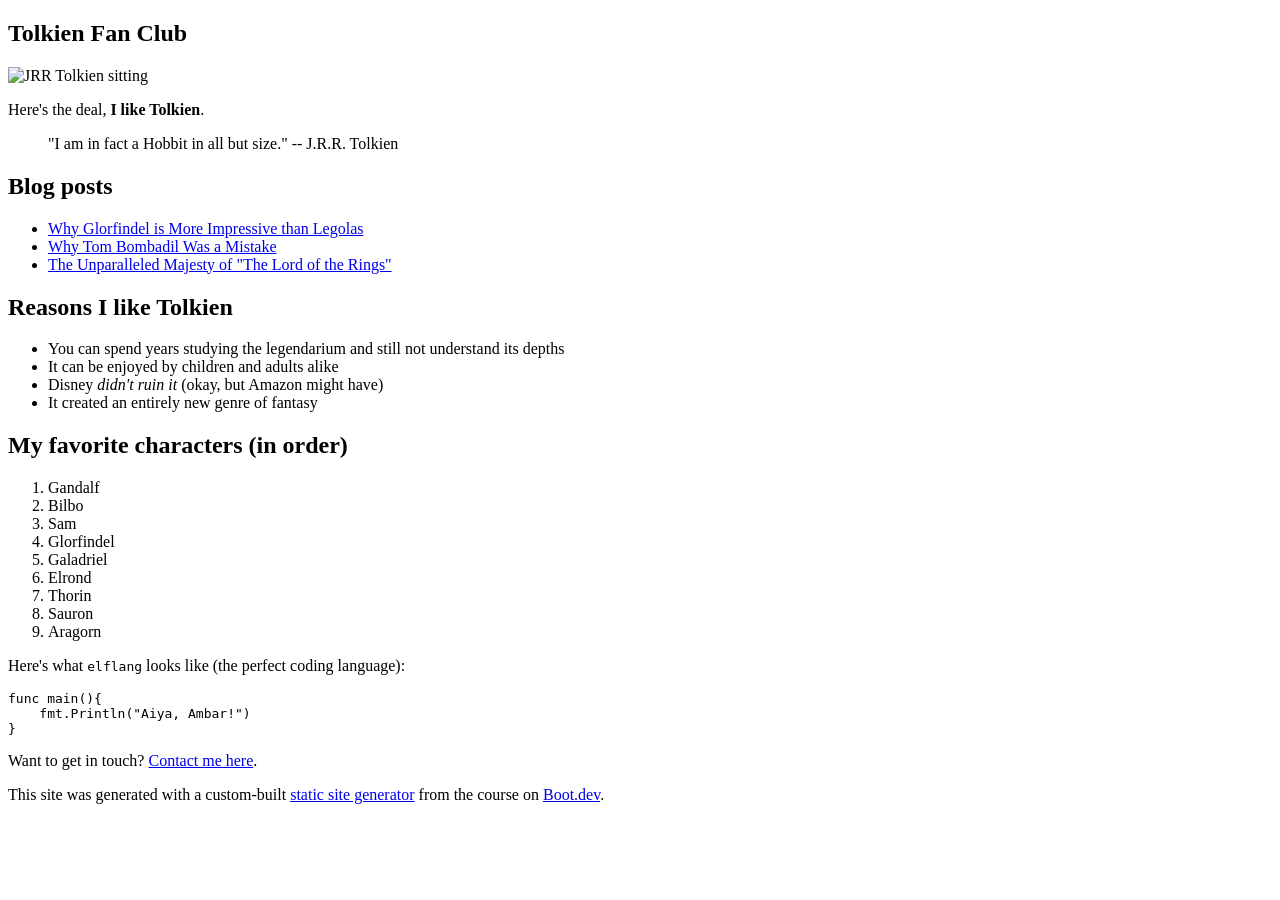
==== docs/index.html @ 8b3a02f6 "Adjusted functions for use with github pages" ====
<!doctype html>
<html>
  <head>
    <meta charset="utf-8" />
    <meta name="viewport" content="width=device-width, initial-scale=1" />
    <title>Tolkien Fan Club</title>
    <link href="/staticsite/index.css" rel="stylesheet" />
  </head>

  <body>
    <article><div><h1>Tolkien Fan Club</h1><p><img src="/staticsite/images/tolkien.png" alt="JRR Tolkien sitting"></img></p><p>Here's the deal, <b>I like Tolkien</b>.</p><blockquote>"I am in fact a Hobbit in all but size."  -- J.R.R. Tolkien</blockquote><h2>Blog posts</h2><ul><li><a href="/staticsite/blog/glorfindel">Why Glorfindel is More Impressive than Legolas</a></li><li><a href="/staticsite/blog/tom">Why Tom Bombadil Was a Mistake</a></li><li><a href="/staticsite/blog/majesty">The Unparalleled Majesty of "The Lord of the Rings"</a></li></ul><h2>Reasons I like Tolkien</h2><ul><li>You can spend years studying the legendarium and still not understand its depths</li><li>It can be enjoyed by children and adults alike</li><li>Disney <i>didn't ruin it</i> (okay, but Amazon might have)</li><li>It created an entirely new genre of fantasy</li></ul><h2>My favorite characters (in order)</h2><ol><li>Gandalf</li><li>Bilbo</li><li>Sam</li><li>Glorfindel</li><li>Galadriel</li><li>Elrond</li><li>Thorin</li><li>Sauron</li><li>Aragorn</li></ol><p>Here's what <code>elflang</code> looks like (the perfect coding language):</p><pre><code>func main(){
    fmt.Println("Aiya, Ambar!")
}
</code></pre><p>Want to get in touch? <a href="/staticsite/contact">Contact me here</a>.</p><p>This site was generated with a custom-built <a href="https://www.boot.dev/courses/build-static-site-generator-python">static site generator</a> from the course on <a href="https://www.boot.dev">Boot.dev</a>.</p></div></article>
  </body>
</html>
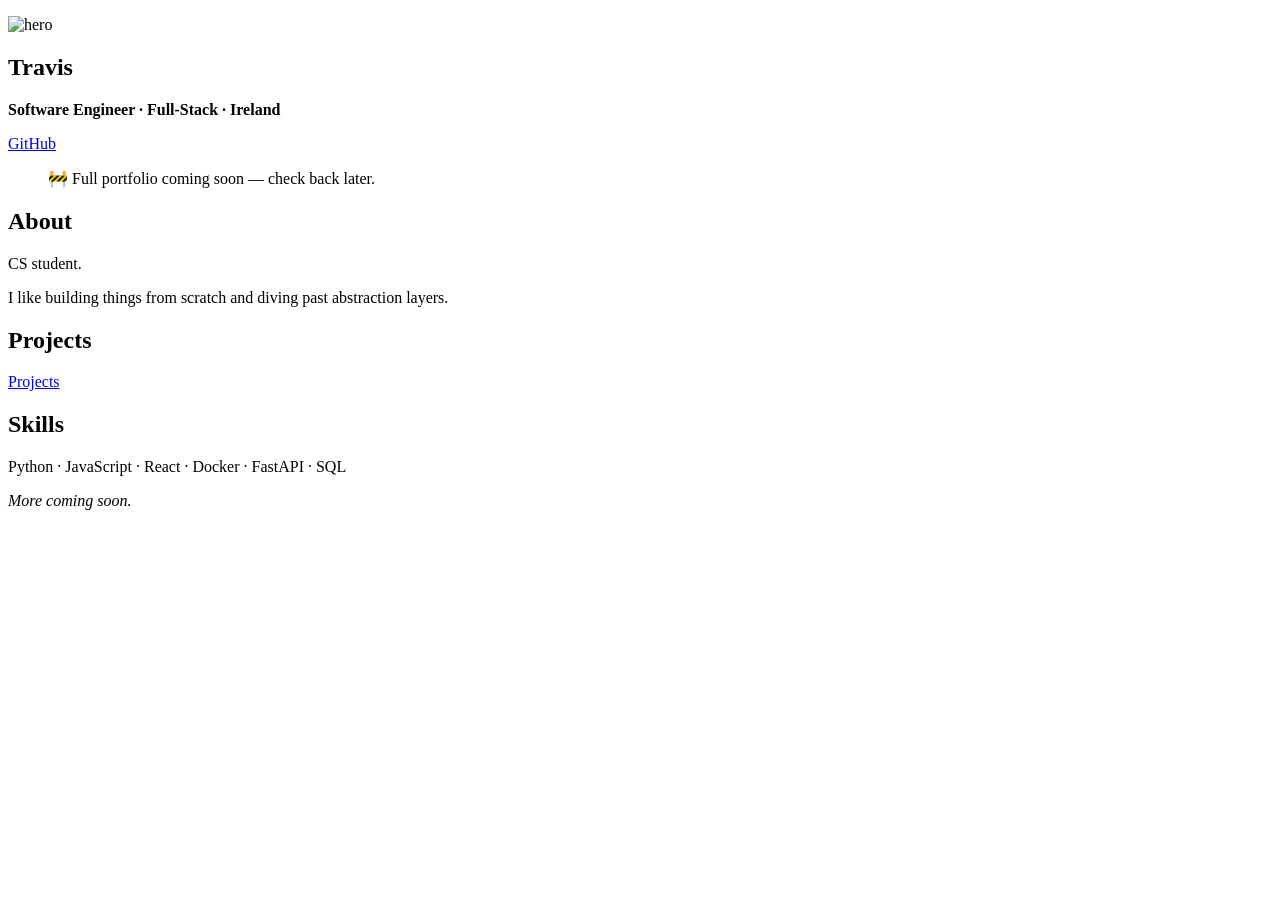
==== commit e356e5fc: "Updated website" ====
--- a/docs/index.html
+++ b/docs/index.html
@@ -3,14 +3,11 @@
   <head>
     <meta charset="utf-8" />
     <meta name="viewport" content="width=device-width, initial-scale=1" />
-    <title>Tolkien Fan Club</title>
-    <link href="/staticsite/index.css" rel="stylesheet" />
+    <title>Travis</title>
+    <link href="/index.css" rel="stylesheet" />
   </head>
 
   <body>
-    <article><div><h1>Tolkien Fan Club</h1><p><img src="/staticsite/images/tolkien.png" alt="JRR Tolkien sitting"></img></p><p>Here's the deal, <b>I like Tolkien</b>.</p><blockquote>"I am in fact a Hobbit in all but size."  -- J.R.R. Tolkien</blockquote><h2>Blog posts</h2><ul><li><a href="/staticsite/blog/glorfindel">Why Glorfindel is More Impressive than Legolas</a></li><li><a href="/staticsite/blog/tom">Why Tom Bombadil Was a Mistake</a></li><li><a href="/staticsite/blog/majesty">The Unparalleled Majesty of "The Lord of the Rings"</a></li></ul><h2>Reasons I like Tolkien</h2><ul><li>You can spend years studying the legendarium and still not understand its depths</li><li>It can be enjoyed by children and adults alike</li><li>Disney <i>didn't ruin it</i> (okay, but Amazon might have)</li><li>It created an entirely new genre of fantasy</li></ul><h2>My favorite characters (in order)</h2><ol><li>Gandalf</li><li>Bilbo</li><li>Sam</li><li>Glorfindel</li><li>Galadriel</li><li>Elrond</li><li>Thorin</li><li>Sauron</li><li>Aragorn</li></ol><p>Here's what <code>elflang</code> looks like (the perfect coding language):</p><pre><code>func main(){
-    fmt.Println("Aiya, Ambar!")
-}
-</code></pre><p>Want to get in touch? <a href="/staticsite/contact">Contact me here</a>.</p><p>This site was generated with a custom-built <a href="https://www.boot.dev/courses/build-static-site-generator-python">static site generator</a> from the course on <a href="https://www.boot.dev">Boot.dev</a>.</p></div></article>
+    <article><div><p><img src="/images/code.jpg" alt="hero"></img></p><h1>Travis</h1><p><b>Software Engineer · Full-Stack · Ireland</b></p><p><a href="https://github.com/travisdotdev">GitHub</a></p><blockquote>🚧 Full portfolio coming soon — check back later.</blockquote><h2>About</h2><p>CS student.</p><p>I like building things from scratch and diving past abstraction layers.</p><h2>Projects</h2><p><a href="/projects">Projects</a></p><h2>Skills</h2><p>Python · JavaScript · React · Docker · FastAPI · SQL</p><p><i>More coming soon.</i></p></div></article>
   </body>
 </html>
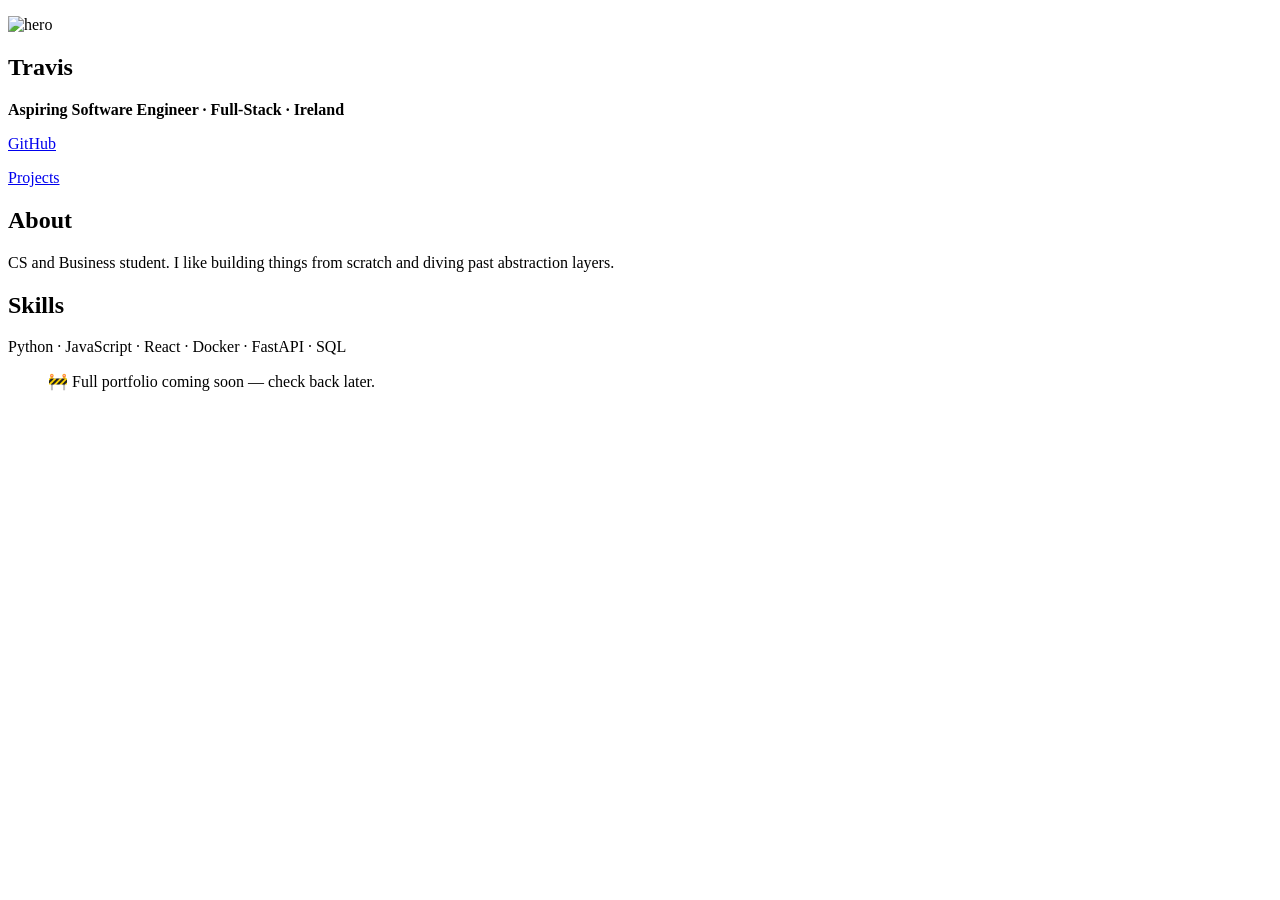
==== commit 2282ddb1: "Updated Website" ====
--- a/docs/index.html
+++ b/docs/index.html
@@ -4,10 +4,10 @@
     <meta charset="utf-8" />
     <meta name="viewport" content="width=device-width, initial-scale=1" />
     <title>Travis</title>
-    <link href="/index.css" rel="stylesheet" />
+    <link href="/staticsite/index.css" rel="stylesheet" />
   </head>
 
   <body>
-    <article><div><p><img src="/images/code.jpg" alt="hero"></img></p><h1>Travis</h1><p><b>Software Engineer · Full-Stack · Ireland</b></p><p><a href="https://github.com/travisdotdev">GitHub</a></p><blockquote>🚧 Full portfolio coming soon — check back later.</blockquote><h2>About</h2><p>CS student.</p><p>I like building things from scratch and diving past abstraction layers.</p><h2>Projects</h2><p><a href="/projects">Projects</a></p><h2>Skills</h2><p>Python · JavaScript · React · Docker · FastAPI · SQL</p><p><i>More coming soon.</i></p></div></article>
+    <article><div><p><img src="/staticsite/images/code.jpg" alt="hero"></img></p><h1>Travis</h1><p><b>Aspiring Software Engineer · Full-Stack · Ireland</b></p><p><a href="https://github.com/travisdotdev">GitHub</a></p><p><a href="/staticsite/projects">Projects</a></p><h2>About</h2><p>CS and Business student. I like building things from scratch and diving past abstraction layers.</p><h2>Skills</h2><p>Python · JavaScript · React · Docker · FastAPI · SQL</p><blockquote>🚧 Full portfolio coming soon — check back later.</blockquote></div></article>
   </body>
 </html>
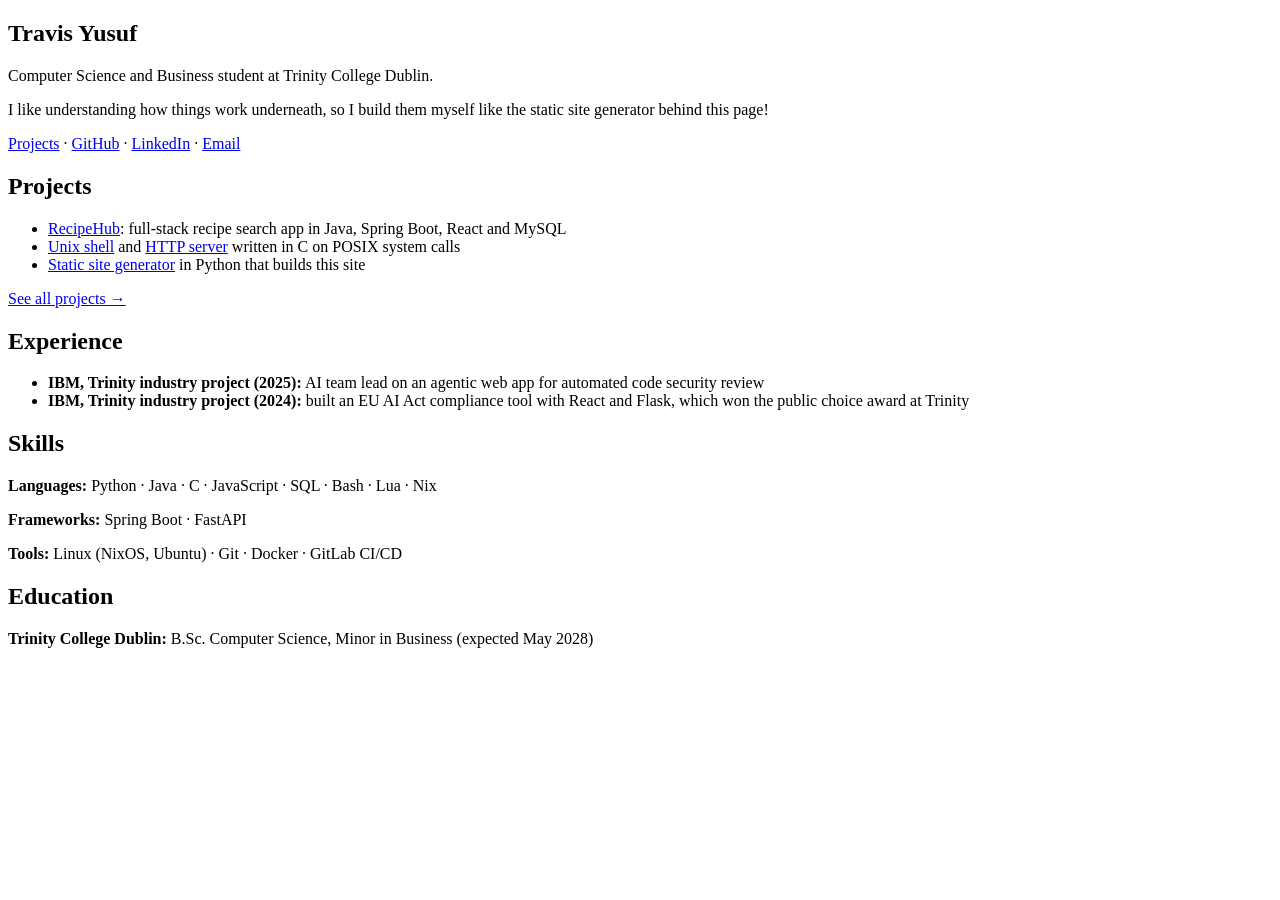
==== commit be358a72: "Restyle css, update landing page, add recipehub documention" ====
--- a/docs/index.html
+++ b/docs/index.html
@@ -3,11 +3,11 @@
   <head>
     <meta charset="utf-8" />
     <meta name="viewport" content="width=device-width, initial-scale=1" />
-    <title>Travis</title>
+    <title>Travis Yusuf</title>
     <link href="/staticsite/index.css" rel="stylesheet" />
   </head>
 
   <body>
-    <article><div><p><img src="/staticsite/images/code.jpg" alt="hero"></img></p><h1>Travis</h1><p><b>Aspiring Software Engineer · Full-Stack · Ireland</b></p><p><a href="https://github.com/travisdotdev">GitHub</a></p><p><a href="/staticsite/projects">Projects</a></p><h2>About</h2><p>CS and Business student. I like building things from scratch and diving past abstraction layers.</p><h2>Skills</h2><p>Python · JavaScript · React · Docker · FastAPI · SQL</p><blockquote>🚧 Full portfolio coming soon — check back later.</blockquote></div></article>
+    <article><div><h1>Travis Yusuf</h1><p>Computer Science and Business student at Trinity College Dublin.</p><p>I like understanding how things work underneath, so I build them myself like the static site generator behind this page!</p><p><a href="/staticsite/projects">Projects</a> · <a href="https://github.com/travisdotdev">GitHub</a> · <a href="https://www.linkedin.com/in/travis-y/">LinkedIn</a> · <a href="mailto:yusuft@tcd.ie">Email</a></p><h2>Projects</h2><ul><li><a href="https://github.com/travisdotdev/recipehub">RecipeHub</a>: full-stack recipe search app in Java, Spring Boot, React and MySQL</li><li><a href="/staticsite/chell">Unix shell</a> and <a href="https://github.com/travisdotdev/http%5Fserver%5Fc">HTTP server</a> written in C on POSIX system calls</li><li><a href="/staticsite/staticsite">Static site generator</a> in Python that builds this site</li></ul><p><a href="/staticsite/projects">See all projects →</a></p><h2>Experience</h2><ul><li><b>IBM, Trinity industry project (2025):</b> AI team lead on an agentic web app for automated code security review</li><li><b>IBM, Trinity industry project (2024):</b> built an EU AI Act compliance tool with React and Flask, which won the public choice award at Trinity</li></ul><h2>Skills</h2><p><b>Languages:</b> Python · Java · C · JavaScript · SQL · Bash · Lua · Nix</p><p><b>Frameworks:</b> Spring Boot · FastAPI</p><p><b>Tools:</b> Linux (NixOS, Ubuntu) · Git · Docker · GitLab CI/CD</p><h2>Education</h2><p><b>Trinity College Dublin:</b> B.Sc. Computer Science, Minor in Business (expected May 2028)</p></div></article>
   </body>
 </html>
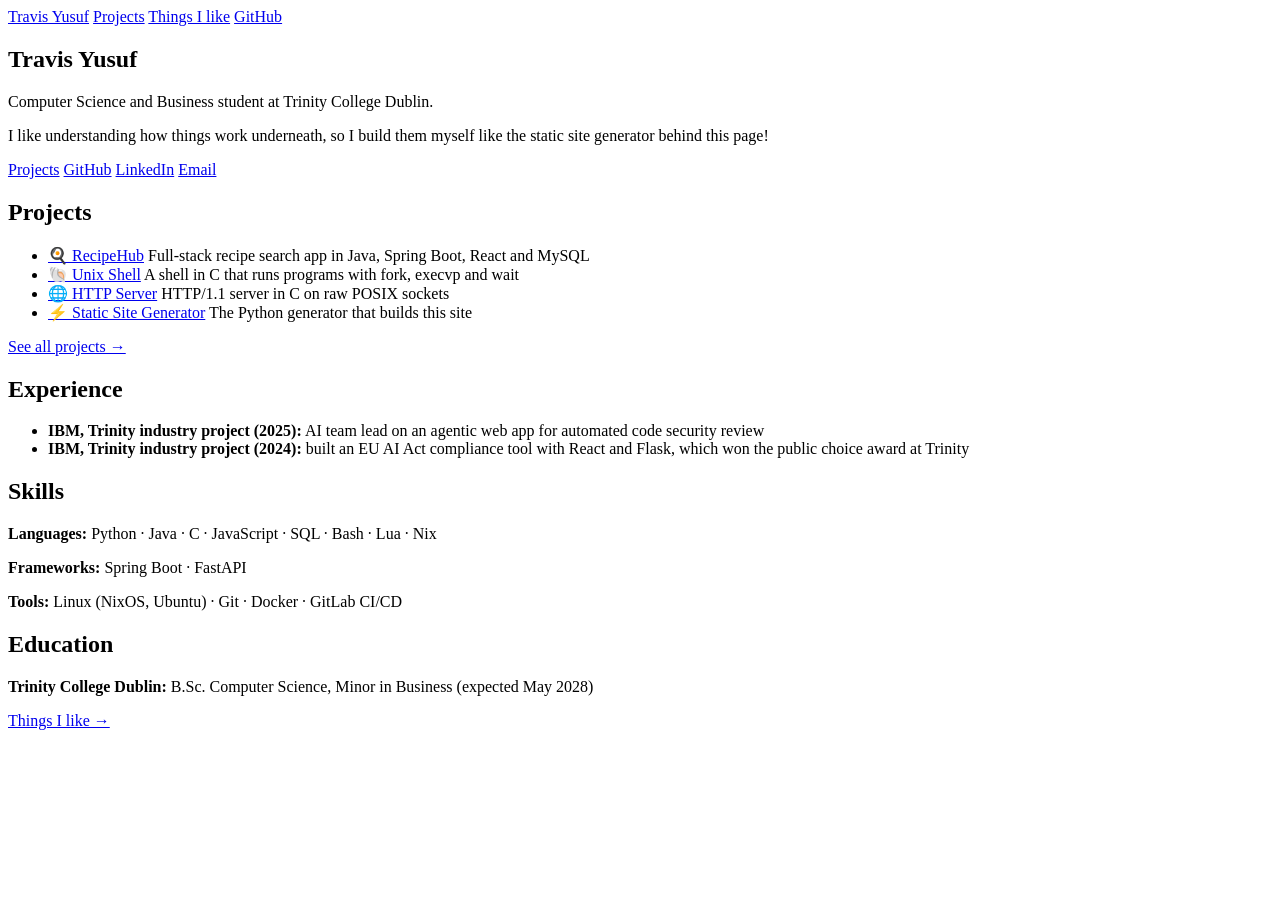
==== commit 3cf8a411: "Update css, add things I like section, update template.html to include nav bar on every page, update" ====
--- a/docs/index.html
+++ b/docs/index.html
@@ -8,6 +8,12 @@
   </head>
 
   <body>
-    <article><div><h1>Travis Yusuf</h1><p>Computer Science and Business student at Trinity College Dublin.</p><p>I like understanding how things work underneath, so I build them myself like the static site generator behind this page!</p><p><a href="/staticsite/projects">Projects</a> · <a href="https://github.com/travisdotdev">GitHub</a> · <a href="https://www.linkedin.com/in/travis-y/">LinkedIn</a> · <a href="mailto:yusuft@tcd.ie">Email</a></p><h2>Projects</h2><ul><li><a href="https://github.com/travisdotdev/recipehub">RecipeHub</a>: full-stack recipe search app in Java, Spring Boot, React and MySQL</li><li><a href="/staticsite/chell">Unix shell</a> and <a href="https://github.com/travisdotdev/http%5Fserver%5Fc">HTTP server</a> written in C on POSIX system calls</li><li><a href="/staticsite/staticsite">Static site generator</a> in Python that builds this site</li></ul><p><a href="/staticsite/projects">See all projects →</a></p><h2>Experience</h2><ul><li><b>IBM, Trinity industry project (2025):</b> AI team lead on an agentic web app for automated code security review</li><li><b>IBM, Trinity industry project (2024):</b> built an EU AI Act compliance tool with React and Flask, which won the public choice award at Trinity</li></ul><h2>Skills</h2><p><b>Languages:</b> Python · Java · C · JavaScript · SQL · Bash · Lua · Nix</p><p><b>Frameworks:</b> Spring Boot · FastAPI</p><p><b>Tools:</b> Linux (NixOS, Ubuntu) · Git · Docker · GitLab CI/CD</p><h2>Education</h2><p><b>Trinity College Dublin:</b> B.Sc. Computer Science, Minor in Business (expected May 2028)</p></div></article>
+    <nav>
+      <a href="/staticsite/">Travis Yusuf</a>
+      <a href="/staticsite/projects">Projects</a>
+      <a href="/staticsite/likes">Things I like</a>
+      <a href="https://github.com/travisdotdev">GitHub</a>
+    </nav>
+    <article><div><h1>Travis Yusuf</h1><p>Computer Science and Business student at Trinity College Dublin.</p><p>I like understanding how things work underneath, so I build them myself like the static site generator behind this page!</p><p><a href="/staticsite/projects">Projects</a> <a href="https://github.com/travisdotdev">GitHub</a> <a href="https://www.linkedin.com/in/travis-y/">LinkedIn</a> <a href="mailto:yusuft@tcd.ie">Email</a></p><h2>Projects</h2><ul><li><a href="/staticsite/recipehub">🍳 RecipeHub</a> Full-stack recipe search app in Java, Spring Boot, React and MySQL</li><li><a href="/staticsite/chell">🐚 Unix Shell</a> A shell in C that runs programs with fork, execvp and wait</li><li><a href="https://github.com/travisdotdev/http%5Fserver%5Fc">🌐 HTTP Server</a> HTTP/1.1 server in C on raw POSIX sockets</li><li><a href="/staticsite/staticsite">⚡ Static Site Generator</a> The Python generator that builds this site</li></ul><p><a href="/staticsite/projects">See all projects →</a></p><h2>Experience</h2><ul><li><b>IBM, Trinity industry project (2025):</b> AI team lead on an agentic web app for automated code security review</li><li><b>IBM, Trinity industry project (2024):</b> built an EU AI Act compliance tool with React and Flask, which won the public choice award at Trinity</li></ul><h2>Skills</h2><p><b>Languages:</b> Python · Java · C · JavaScript · SQL · Bash · Lua · Nix</p><p><b>Frameworks:</b> Spring Boot · FastAPI</p><p><b>Tools:</b> Linux (NixOS, Ubuntu) · Git · Docker · GitLab CI/CD</p><h2>Education</h2><p><b>Trinity College Dublin:</b> B.Sc. Computer Science, Minor in Business (expected May 2028)</p><p><a href="/staticsite/likes">Things I like →</a></p></div></article>
   </body>
 </html>
